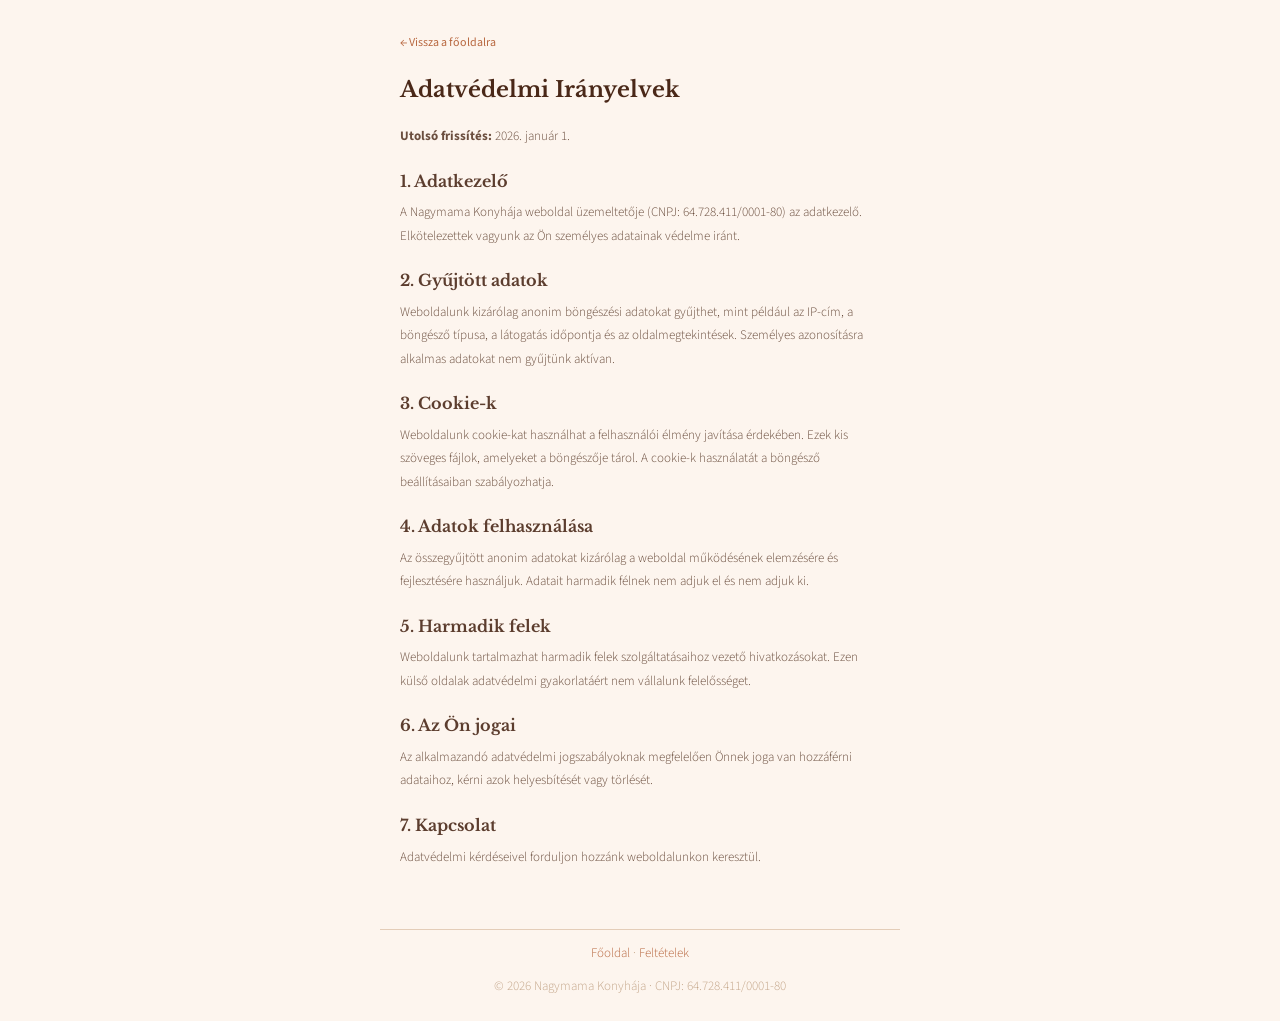
==== pre4/privacy.html @ 7b6543bd "Add files via upload" ====
<!DOCTYPE html>
<html lang="hu">
<head>
<meta charset="UTF-8">
<meta name="viewport" content="width=device-width, initial-scale=1.0">
<title>Adatvédelmi Irányelvek — Nagymama Konyhája</title>
<link rel="preconnect" href="https://fonts.googleapis.com">
<link rel="preconnect" href="https://fonts.gstatic.com" crossorigin>
<link href="https://fonts.googleapis.com/css2?family=Libre+Baskerville:wght@400;700&family=Source+Sans+3:wght@300;400&display=swap" rel="stylesheet">
<style>
*{margin:0;padding:0;box-sizing:border-box}
body{font-family:'Source Sans 3',sans-serif;background:#fdf5ee;color:#6b4e3e;line-height:1.8;font-size:14px;-webkit-font-smoothing:antialiased}
.w{max-width:520px;margin:0 auto;padding:30px 20px 50px}
h1{font-family:'Libre Baskerville',serif;font-size:22px;color:#4a2818;margin-bottom:16px;font-weight:700}
h2{font-family:'Libre Baskerville',serif;font-size:16px;color:#5c3d2e;margin:18px 0 6px;font-weight:700}
p{margin-bottom:10px;font-weight:300;font-size:13px}
a{color:#b86840;text-decoration:none}a:hover{text-decoration:underline}
.back{display:inline-block;margin-bottom:16px;font-size:12px;color:#b86840}
footer{max-width:520px;margin:0 auto;padding:12px 20px;text-align:center;font-size:7.5px;color:#c4a68a;border-top:1px solid #e4cdb8}
</style>
</head>
<body>
<div class="w">
<a href="index.html" class="back">← Vissza a főoldalra</a>
<h1>Adatvédelmi Irányelvek</h1>
<p><strong>Utolsó frissítés:</strong> 2026. január 1.</p>

<h2>1. Adatkezelő</h2>
<p>A Nagymama Konyhája weboldal üzemeltetője (CNPJ: 64.728.411/0001-80) az adatkezelő. Elkötelezettek vagyunk az Ön személyes adatainak védelme iránt.</p>

<h2>2. Gyűjtött adatok</h2>
<p>Weboldalunk kizárólag anonim böngészési adatokat gyűjthet, mint például az IP-cím, a böngésző típusa, a látogatás időpontja és az oldalmegtekintések. Személyes azonosításra alkalmas adatokat nem gyűjtünk aktívan.</p>

<h2>3. Cookie-k</h2>
<p>Weboldalunk cookie-kat használhat a felhasználói élmény javítása érdekében. Ezek kis szöveges fájlok, amelyeket a böngészője tárol. A cookie-k használatát a böngésző beállításaiban szabályozhatja.</p>

<h2>4. Adatok felhasználása</h2>
<p>Az összegyűjtött anonim adatokat kizárólag a weboldal működésének elemzésére és fejlesztésére használjuk. Adatait harmadik félnek nem adjuk el és nem adjuk ki.</p>

<h2>5. Harmadik felek</h2>
<p>Weboldalunk tartalmazhat harmadik felek szolgáltatásaihoz vezető hivatkozásokat. Ezen külső oldalak adatvédelmi gyakorlatáért nem vállalunk felelősséget.</p>

<h2>6. Az Ön jogai</h2>
<p>Az alkalmazandó adatvédelmi jogszabályoknak megfelelően Önnek joga van hozzáférni adataihoz, kérni azok helyesbítését vagy törlését.</p>

<h2>7. Kapcsolat</h2>
<p>Adatvédelmi kérdéseivel forduljon hozzánk weboldalunkon keresztül.</p>
</div>
<footer>
<p><a href="index.html">Főoldal</a> · <a href="terms.html">Feltételek</a></p>
<p style="margin-top:2px">© 2026 Nagymama Konyhája · CNPJ: 64.728.411/0001-80</p>
</footer>
</body>
</html>
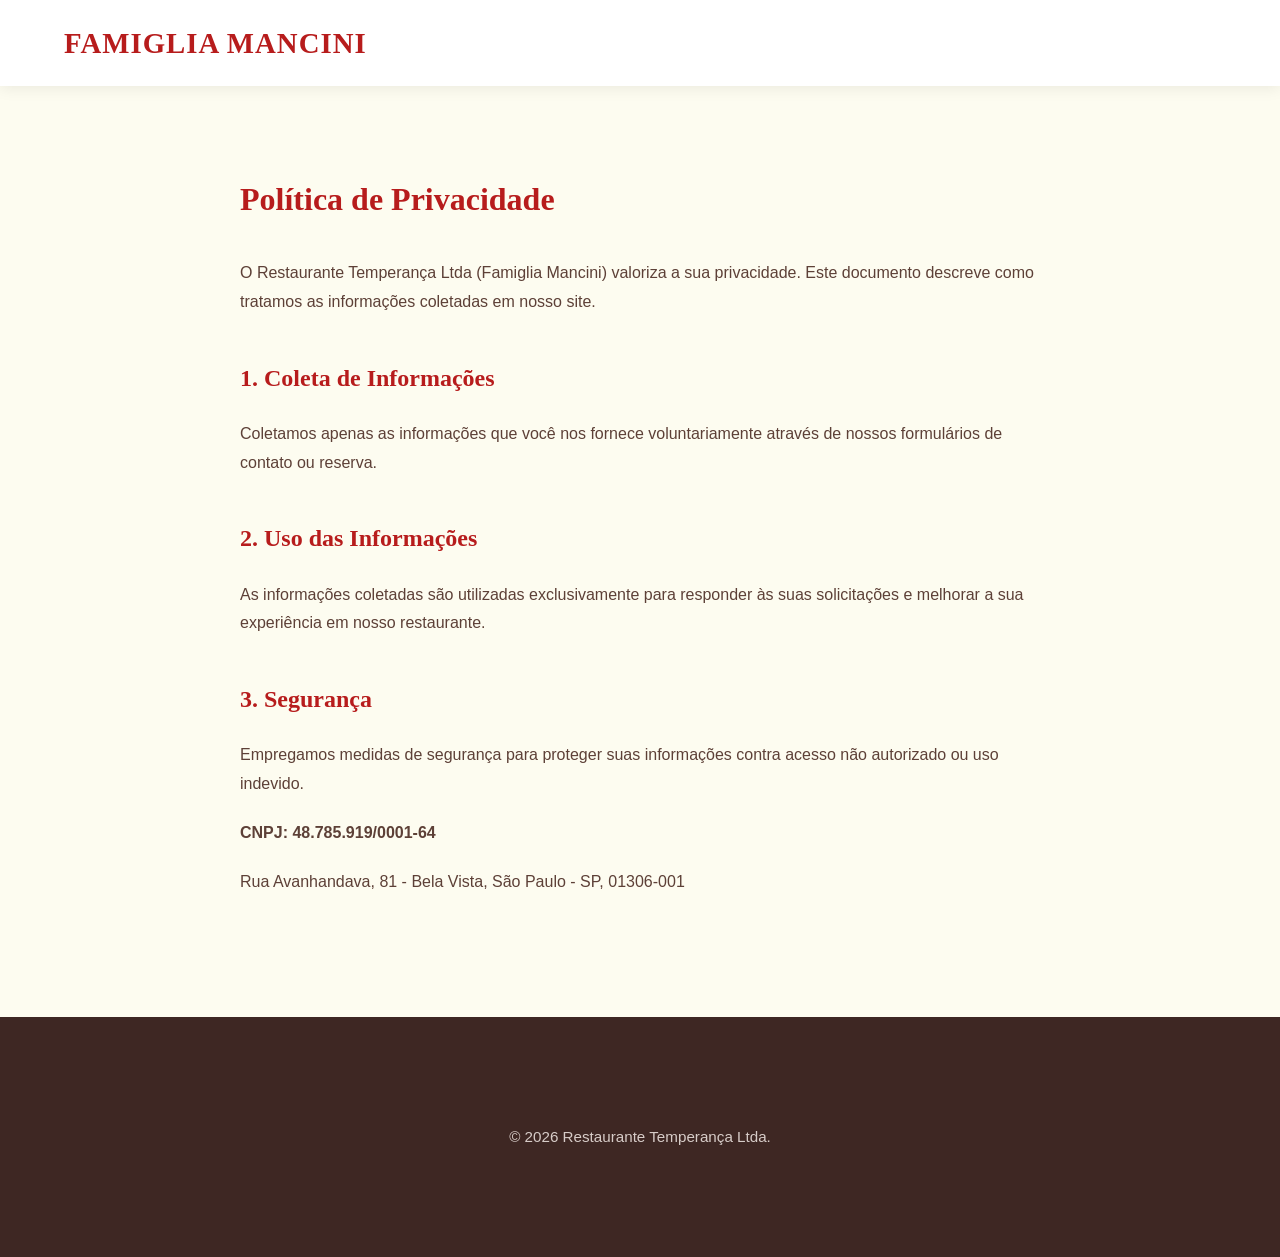
==== commit 1acbb7a6: "Add files via upload" ====
--- a/pre4/privacy.html
+++ b/pre4/privacy.html
@@ -1,54 +1,44 @@
 <!DOCTYPE html>
-<html lang="hu">
+<html lang="pt-br">
 <head>
-<meta charset="UTF-8">
-<meta name="viewport" content="width=device-width, initial-scale=1.0">
-<title>Adatvédelmi Irányelvek — Nagymama Konyhája</title>
-<link rel="preconnect" href="https://fonts.googleapis.com">
-<link rel="preconnect" href="https://fonts.gstatic.com" crossorigin>
-<link href="https://fonts.googleapis.com/css2?family=Libre+Baskerville:wght@400;700&family=Source+Sans+3:wght@300;400&display=swap" rel="stylesheet">
-<style>
-*{margin:0;padding:0;box-sizing:border-box}
-body{font-family:'Source Sans 3',sans-serif;background:#fdf5ee;color:#6b4e3e;line-height:1.8;font-size:14px;-webkit-font-smoothing:antialiased}
-.w{max-width:520px;margin:0 auto;padding:30px 20px 50px}
-h1{font-family:'Libre Baskerville',serif;font-size:22px;color:#4a2818;margin-bottom:16px;font-weight:700}
-h2{font-family:'Libre Baskerville',serif;font-size:16px;color:#5c3d2e;margin:18px 0 6px;font-weight:700}
-p{margin-bottom:10px;font-weight:300;font-size:13px}
-a{color:#b86840;text-decoration:none}a:hover{text-decoration:underline}
-.back{display:inline-block;margin-bottom:16px;font-size:12px;color:#b86840}
-footer{max-width:520px;margin:0 auto;padding:12px 20px;text-align:center;font-size:7.5px;color:#c4a68a;border-top:1px solid #e4cdb8}
-</style>
+    <meta charset="UTF-8">
+    <meta name="viewport" content="width=device-width, initial-scale=1.0">
+    <title>Política de Privacidade - Famiglia Mancini</title>
+    <link rel="stylesheet" href="css/style.css">
+    <style>
+        .legal-content { padding: 150px 0 100px; max-width: 800px; margin: 0 auto; line-height: 1.8; color: #5d4037; }
+        .legal-content h1 { font-family: 'Lora', serif; color: #b71c1c; margin-bottom: 30px; }
+        .legal-content h2 { font-family: 'Lora', serif; color: #b71c1c; margin-top: 40px; margin-bottom: 20px; }
+        .legal-content p { margin-bottom: 20px; color: #5d4037; }
+        body { background-color: #fdfcf0; }
+    </style>
 </head>
 <body>
-<div class="w">
-<a href="index.html" class="back">← Vissza a főoldalra</a>
-<h1>Adatvédelmi Irányelvek</h1>
-<p><strong>Utolsó frissítés:</strong> 2026. január 1.</p>
+    <header>
+        <nav>
+            <div class="container">
+                <a href="index.html" class="logo">FAMIGLIA MANCINI</a>
+            </div>
+        </nav>
+    </header>
 
-<h2>1. Adatkezelő</h2>
-<p>A Nagymama Konyhája weboldal üzemeltetője (CNPJ: 64.728.411/0001-80) az adatkezelő. Elkötelezettek vagyunk az Ön személyes adatainak védelme iránt.</p>
+    <div class="container legal-content">
+        <h1>Política de Privacidade</h1>
+        <p>O Restaurante Temperança Ltda (Famiglia Mancini) valoriza a sua privacidade. Este documento descreve como tratamos as informações coletadas em nosso site.</p>
+        <h2>1. Coleta de Informações</h2>
+        <p>Coletamos apenas as informações que você nos fornece voluntariamente através de nossos formulários de contato ou reserva.</p>
+        <h2>2. Uso das Informações</h2>
+        <p>As informações coletadas são utilizadas exclusivamente para responder às suas solicitações e melhorar a sua experiência em nosso restaurante.</p>
+        <h2>3. Segurança</h2>
+        <p>Empregamos medidas de segurança para proteger suas informações contra acesso não autorizado ou uso indevido.</p>
+        <p><strong>CNPJ: 48.785.919/0001-64</strong></p>
+        <p>Rua Avanhandava, 81 - Bela Vista, São Paulo - SP, 01306-001</p>
+    </div>
 
-<h2>2. Gyűjtött adatok</h2>
-<p>Weboldalunk kizárólag anonim böngészési adatokat gyűjthet, mint például az IP-cím, a böngésző típusa, a látogatás időpontja és az oldalmegtekintések. Személyes azonosításra alkalmas adatokat nem gyűjtünk aktívan.</p>
-
-<h2>3. Cookie-k</h2>
-<p>Weboldalunk cookie-kat használhat a felhasználói élmény javítása érdekében. Ezek kis szöveges fájlok, amelyeket a böngészője tárol. A cookie-k használatát a böngésző beállításaiban szabályozhatja.</p>
-
-<h2>4. Adatok felhasználása</h2>
-<p>Az összegyűjtött anonim adatokat kizárólag a weboldal működésének elemzésére és fejlesztésére használjuk. Adatait harmadik félnek nem adjuk el és nem adjuk ki.</p>
-
-<h2>5. Harmadik felek</h2>
-<p>Weboldalunk tartalmazhat harmadik felek szolgáltatásaihoz vezető hivatkozásokat. Ezen külső oldalak adatvédelmi gyakorlatáért nem vállalunk felelősséget.</p>
-
-<h2>6. Az Ön jogai</h2>
-<p>Az alkalmazandó adatvédelmi jogszabályoknak megfelelően Önnek joga van hozzáférni adataihoz, kérni azok helyesbítését vagy törlését.</p>
-
-<h2>7. Kapcsolat</h2>
-<p>Adatvédelmi kérdéseivel forduljon hozzánk weboldalunkon keresztül.</p>
-</div>
-<footer>
-<p><a href="index.html">Főoldal</a> · <a href="terms.html">Feltételek</a></p>
-<p style="margin-top:2px">© 2026 Nagymama Konyhája · CNPJ: 64.728.411/0001-80</p>
-</footer>
+    <footer>
+        <div class="container">
+            <p>&copy; 2026 Restaurante Temperança Ltda.</p>
+        </div>
+    </footer>
 </body>
 </html>
--- a/pre4/css/style.css
+++ b/pre4/css/style.css
@@ -0,0 +1,293 @@
+/* General Styles */
+body {
+    font-family: 'Montserrat', sans-serif;
+    margin: 0;
+    padding: 0;
+    box-sizing: border-box;
+    background-color: #fdfcf0; /* Warm paper-like background */
+    color: #3e2723; /* Dark brown text */
+    line-height: 1.6;
+}
+
+.container {
+    width: 90%;
+    max-width: 1200px;
+    margin: 0 auto;
+    padding: 20px 0;
+}
+
+a {
+    text-decoration: none;
+    color: inherit;
+}
+
+img {
+    max-width: 100%;
+    height: auto;
+    display: block;
+}
+
+/* Header */
+header {
+    background-color: #fff;
+    box-shadow: 0 2px 15px rgba(0,0,0,0.08);
+    position: fixed;
+    width: 100%;
+    top: 0;
+    left: 0;
+    z-index: 1000;
+}
+
+header .container {
+    display: flex;
+    justify-content: space-between;
+    align-items: center;
+}
+
+.logo {
+    font-family: 'Lora', serif;
+    font-size: 1.8em;
+    font-weight: 700;
+    color: #b71c1c; /* Deep red */
+    letter-spacing: 1px;
+}
+
+.nav-links {
+    list-style: none;
+    margin: 0;
+    padding: 0;
+    display: flex;
+}
+
+.nav-links li {
+    margin-left: 30px;
+}
+
+.nav-links a {
+    font-weight: 600;
+    color: #5d4037;
+    transition: color 0.3s ease;
+    text-transform: uppercase;
+    font-size: 0.9em;
+}
+
+.nav-links a:hover {
+    color: #b71c1c;
+}
+
+/* Hero Section */
+.hero {
+    background: linear-gradient(rgba(0,0,0,0.5), rgba(0,0,0,0.5)), url('../images/hero.jpg') no-repeat center center/cover;
+    color: #fff;
+    text-align: center;
+    padding: 240px 0;
+    min-height: 80vh;
+    display: flex;
+    align-items: center;
+    justify-content: center;
+    margin-top: -80px;
+}
+
+.hero h1 {
+    font-family: 'Lora', serif;
+    font-size: 5em;
+    margin-bottom: 20px;
+    text-shadow: 2px 2px 10px rgba(0,0,0,0.5);
+}
+
+.hero p {
+    font-size: 1.6em;
+    margin-bottom: 40px;
+    max-width: 800px;
+    margin: 0 auto 40px;
+    font-weight: 300;
+}
+
+.btn {
+    background-color: #b71c1c;
+    color: #fff;
+    padding: 18px 50px;
+    border-radius: 4px;
+    font-weight: 600;
+    text-transform: uppercase;
+    transition: background-color 0.3s ease, transform 0.3s ease;
+    display: inline-block;
+    border: none;
+    cursor: pointer;
+    letter-spacing: 1px;
+}
+
+.btn:hover {
+    background-color: #d32f2f;
+    transform: translateY(-3px);
+}
+
+/* About Section */
+.about {
+    padding: 120px 0;
+    background-color: #fff;
+}
+
+.about-content {
+    display: flex;
+    align-items: center;
+    gap: 80px;
+}
+
+.about-text {
+    flex: 1;
+}
+
+.about-text h2 {
+    font-family: 'Lora', serif;
+    font-size: 3em;
+    color: #b71c1c;
+    margin-bottom: 30px;
+}
+
+.about-text p {
+    margin-bottom: 25px;
+    font-size: 1.15em;
+    color: #5d4037;
+}
+
+.about-image {
+    flex: 1;
+}
+
+.about-image img {
+    border-radius: 8px;
+    box-shadow: 0 25px 50px rgba(0,0,0,0.15);
+}
+
+/* Specialties Section */
+.specialties {
+    padding: 100px 0;
+    background-color: #fdfcf0;
+    text-align: center;
+}
+
+.specialties h2 {
+    font-family: 'Lora', serif;
+    font-size: 3em;
+    margin-bottom: 60px;
+    color: #b71c1c;
+}
+
+.specialties-grid {
+    display: grid;
+    grid-template-columns: repeat(auto-fit, minmax(400px, 1fr));
+    gap: 50px;
+}
+
+.specialty-card {
+    background-color: #fff;
+    padding: 30px;
+    border-radius: 8px;
+    box-shadow: 0 10px 30px rgba(0,0,0,0.05);
+    transition: transform 0.3s ease;
+}
+
+.specialty-card:hover {
+    transform: translateY(-10px);
+}
+
+.specialty-card img {
+    border-radius: 4px;
+    margin-bottom: 30px;
+}
+
+.specialty-card h3 {
+    font-family: 'Lora', serif;
+    font-size: 2em;
+    margin-bottom: 15px;
+    color: #3e2723;
+}
+
+.specialty-card p {
+    color: #795548;
+    font-size: 1.1em;
+}
+
+/* Contact Section */
+.contact {
+    padding: 100px 0;
+    text-align: center;
+    background-color: #fff;
+}
+
+.contact h2 {
+    font-family: 'Lora', serif;
+    font-size: 3em;
+    margin-bottom: 60px;
+    color: #b71c1c;
+}
+
+.contact form {
+    max-width: 650px;
+    margin: 0 auto;
+    text-align: left;
+}
+
+.contact input, .contact textarea {
+    width: 100%;
+    padding: 18px;
+    margin-bottom: 25px;
+    border: 1px solid #e0e0e0;
+    background-color: #fafafa;
+    color: #3e2723;
+    border-radius: 4px;
+    font-family: 'Montserrat', sans-serif;
+    box-sizing: border-box;
+}
+
+.contact input:focus, .contact textarea:focus {
+    outline: none;
+    border-color: #b71c1c;
+}
+
+.contact .btn {
+    width: 100%;
+}
+
+/* Footer */
+footer {
+    background-color: #3e2723;
+    color: #d7ccc8;
+    text-align: center;
+    padding: 80px 0;
+}
+
+.footer-links {
+    margin-bottom: 30px;
+}
+
+.footer-links a {
+    color: #ffab91;
+    margin: 0 20px;
+    font-weight: 600;
+}
+
+footer p {
+    margin: 8px 0;
+    font-size: 0.95em;
+}
+
+.clickable-image {
+    cursor: pointer;
+}
+
+@media (max-width: 768px) {
+    .about-content {
+        flex-direction: column;
+    }
+    .hero h1 {
+        font-size: 3em;
+    }
+    .nav-links {
+        display: none;
+    }
+    .specialties-grid {
+        grid-template-columns: 1fr;
+    }
+}
